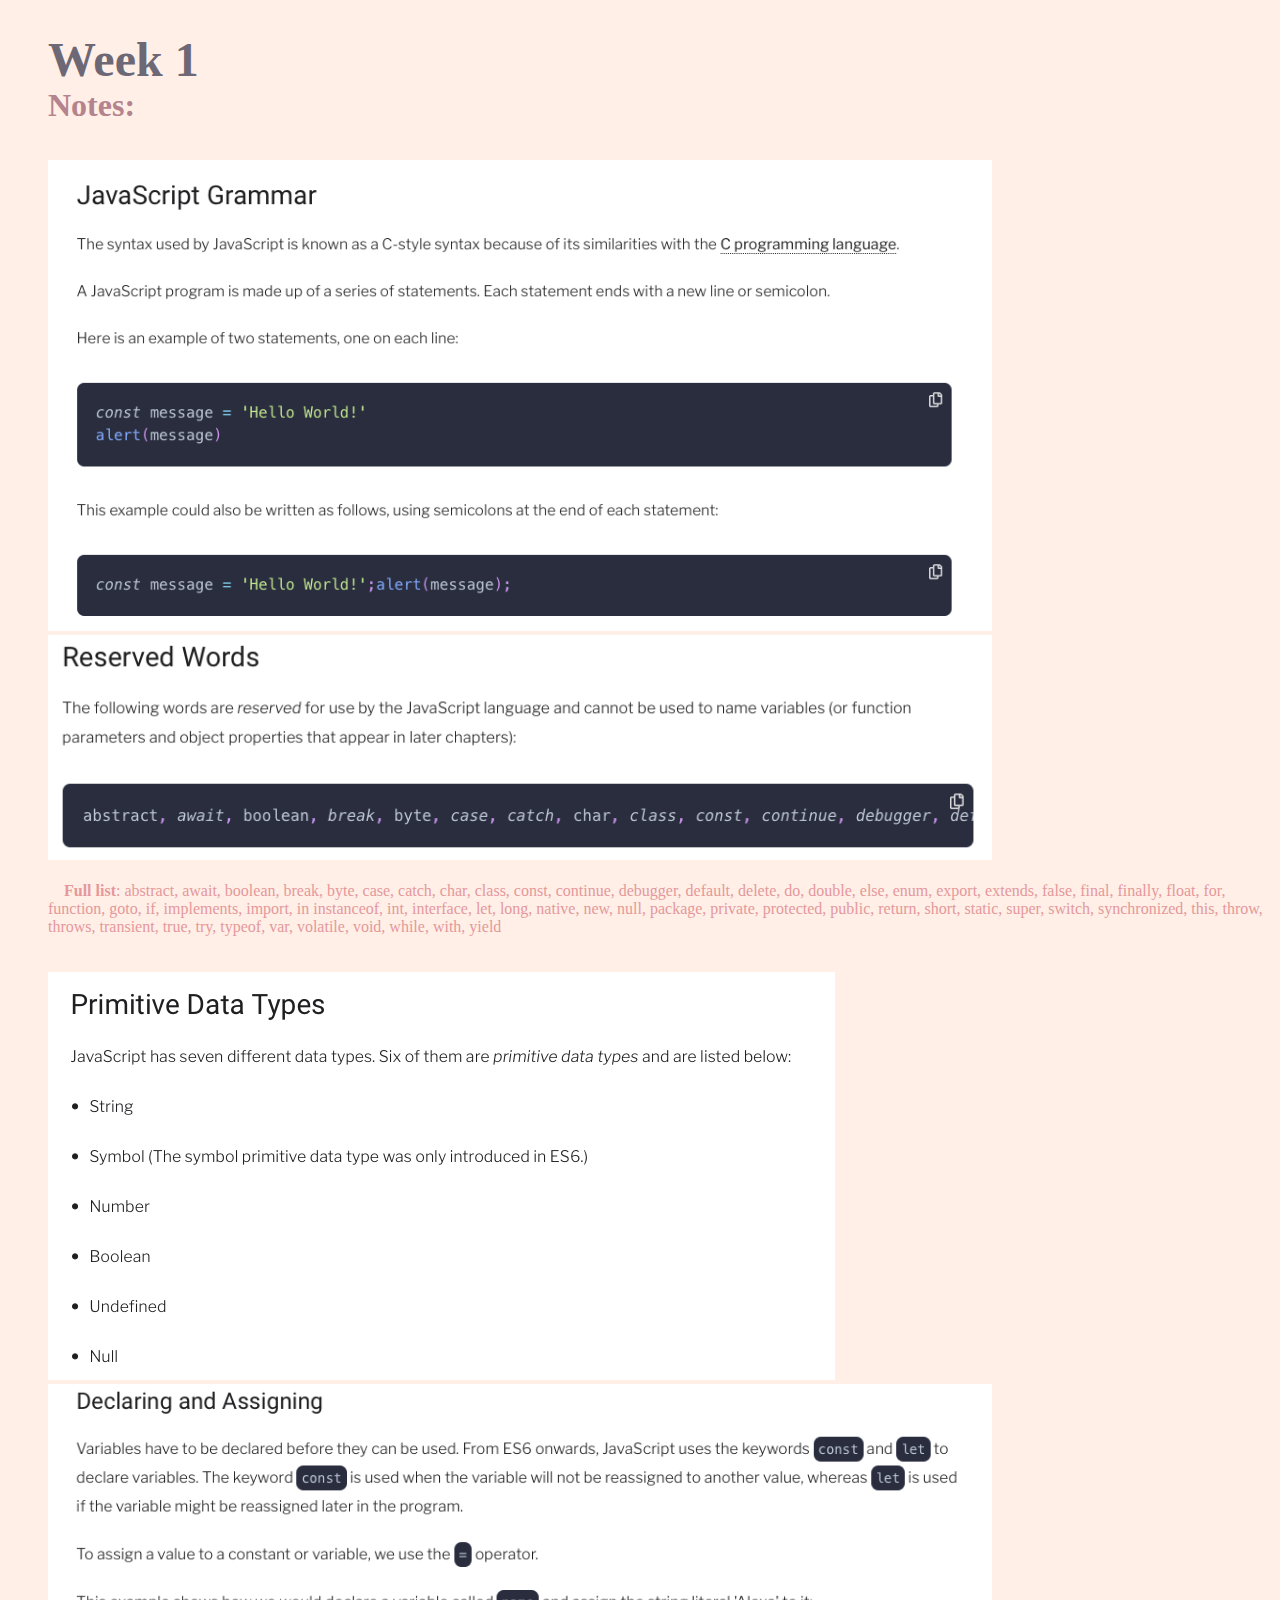
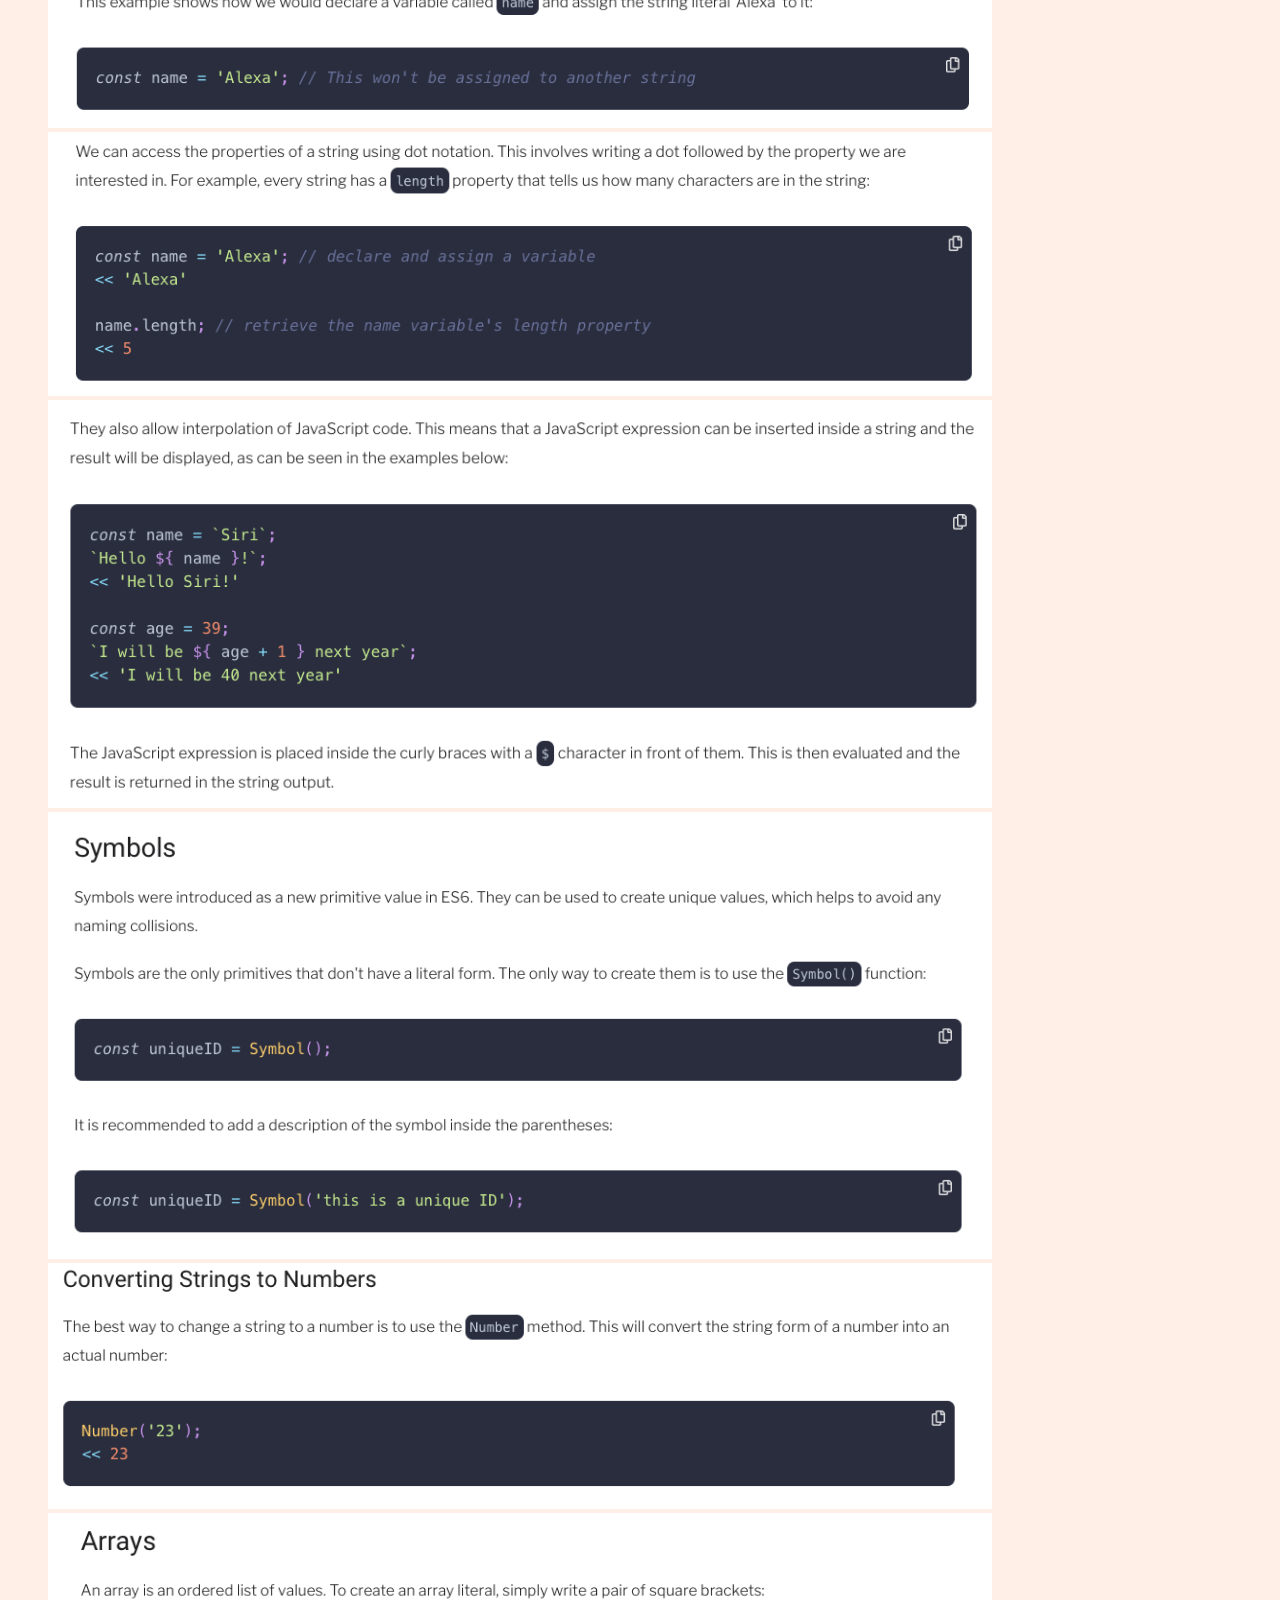
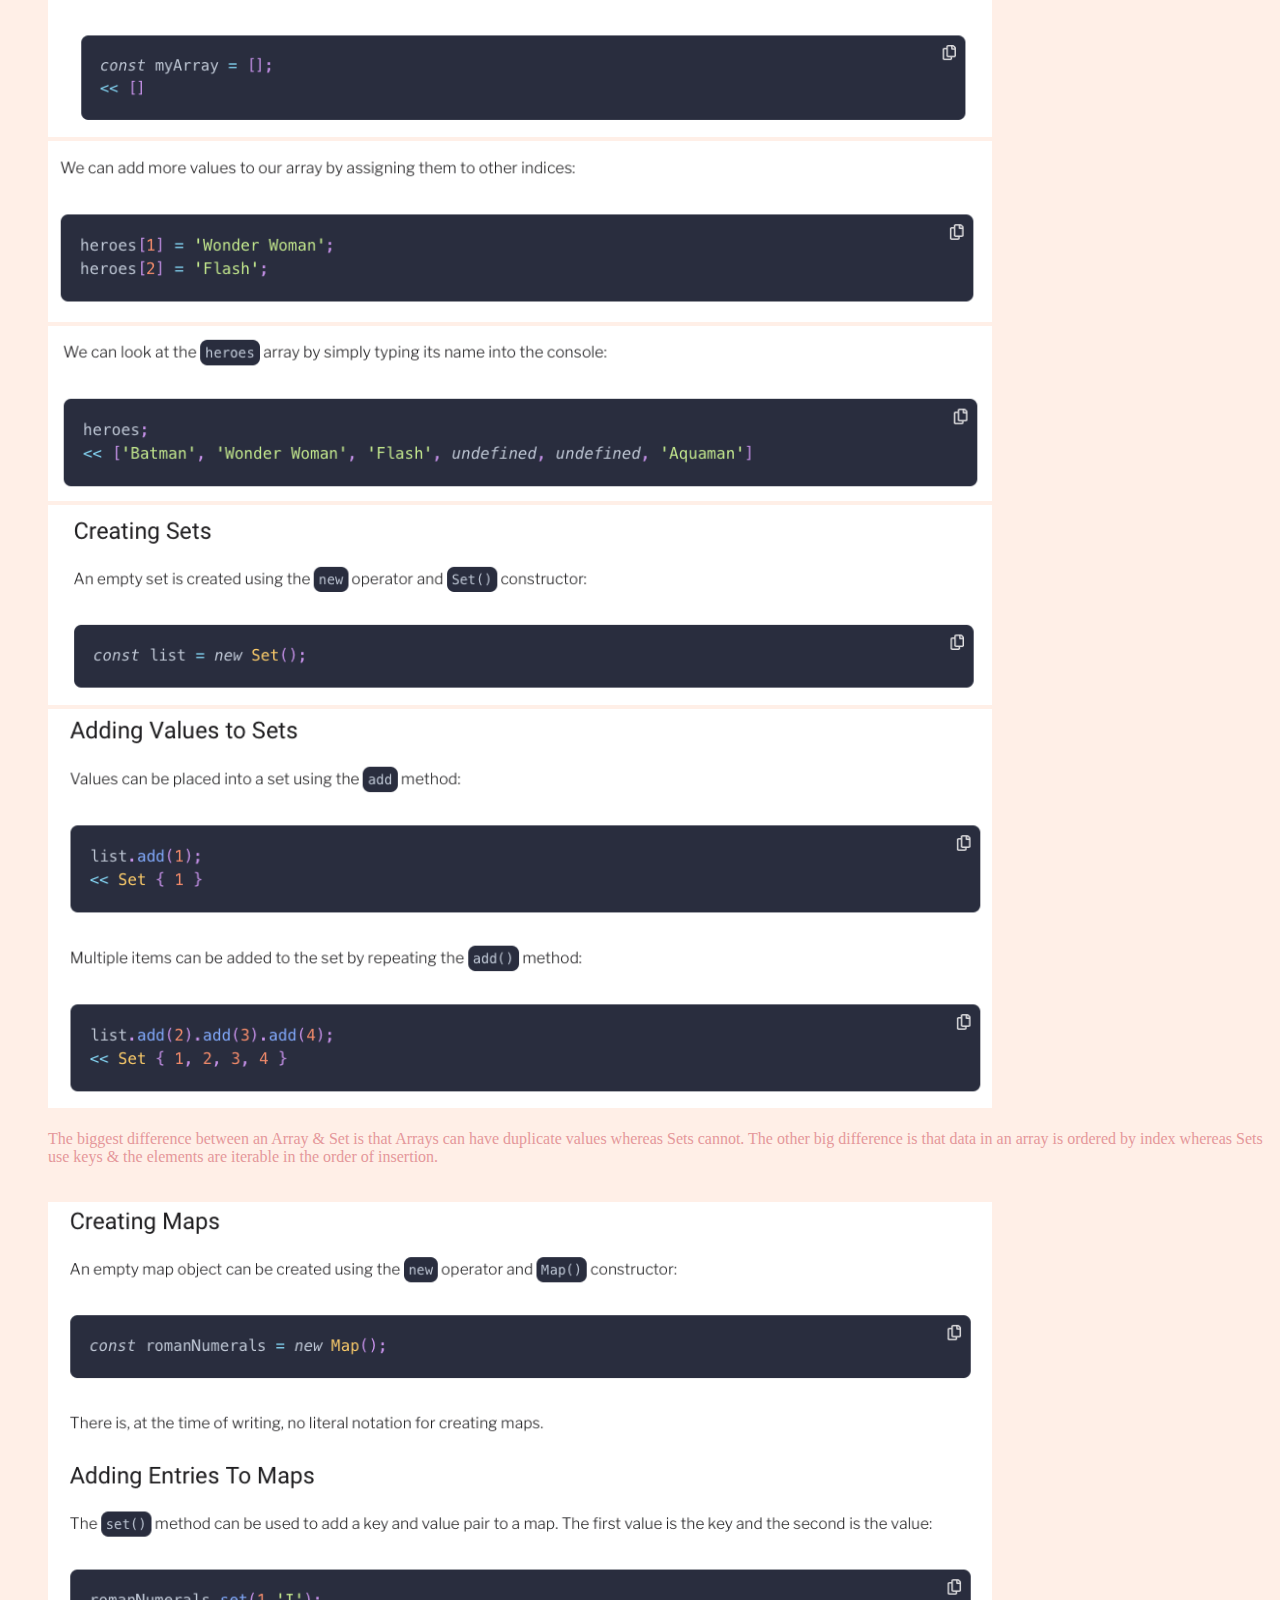
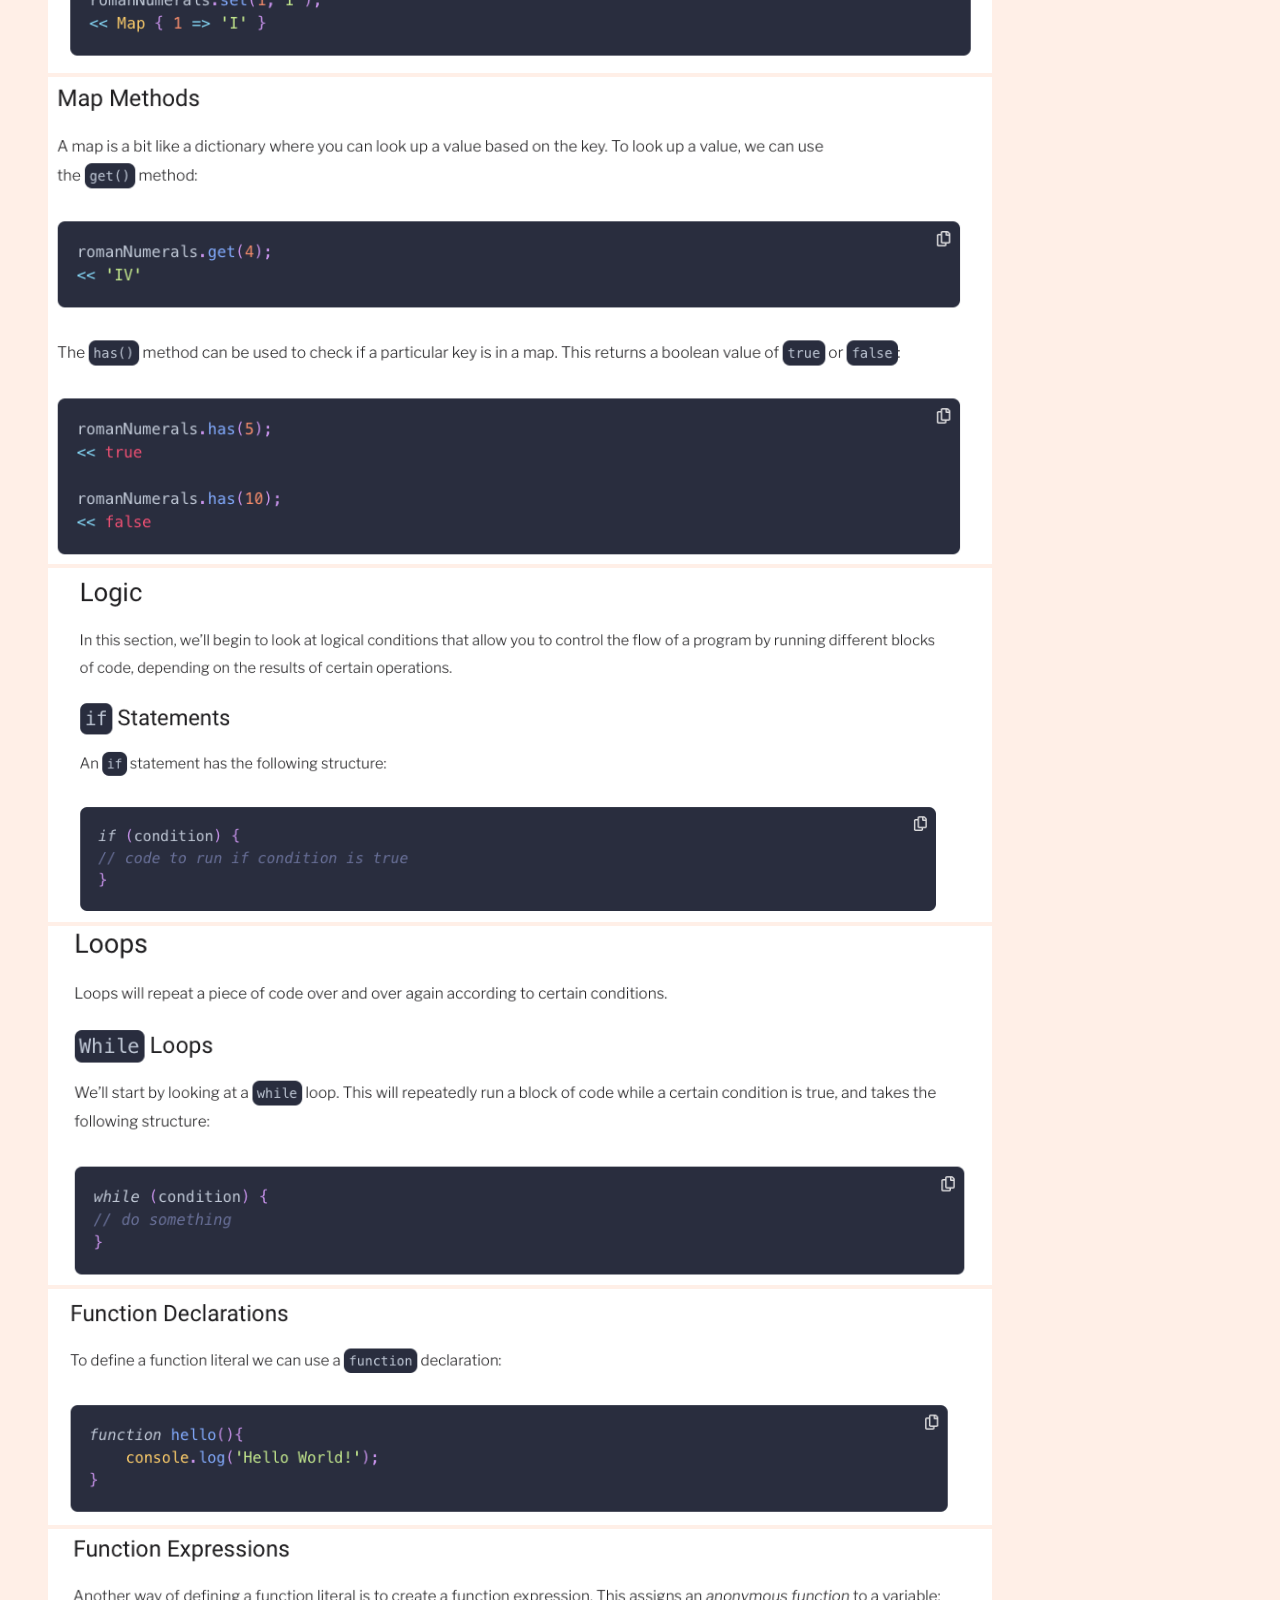
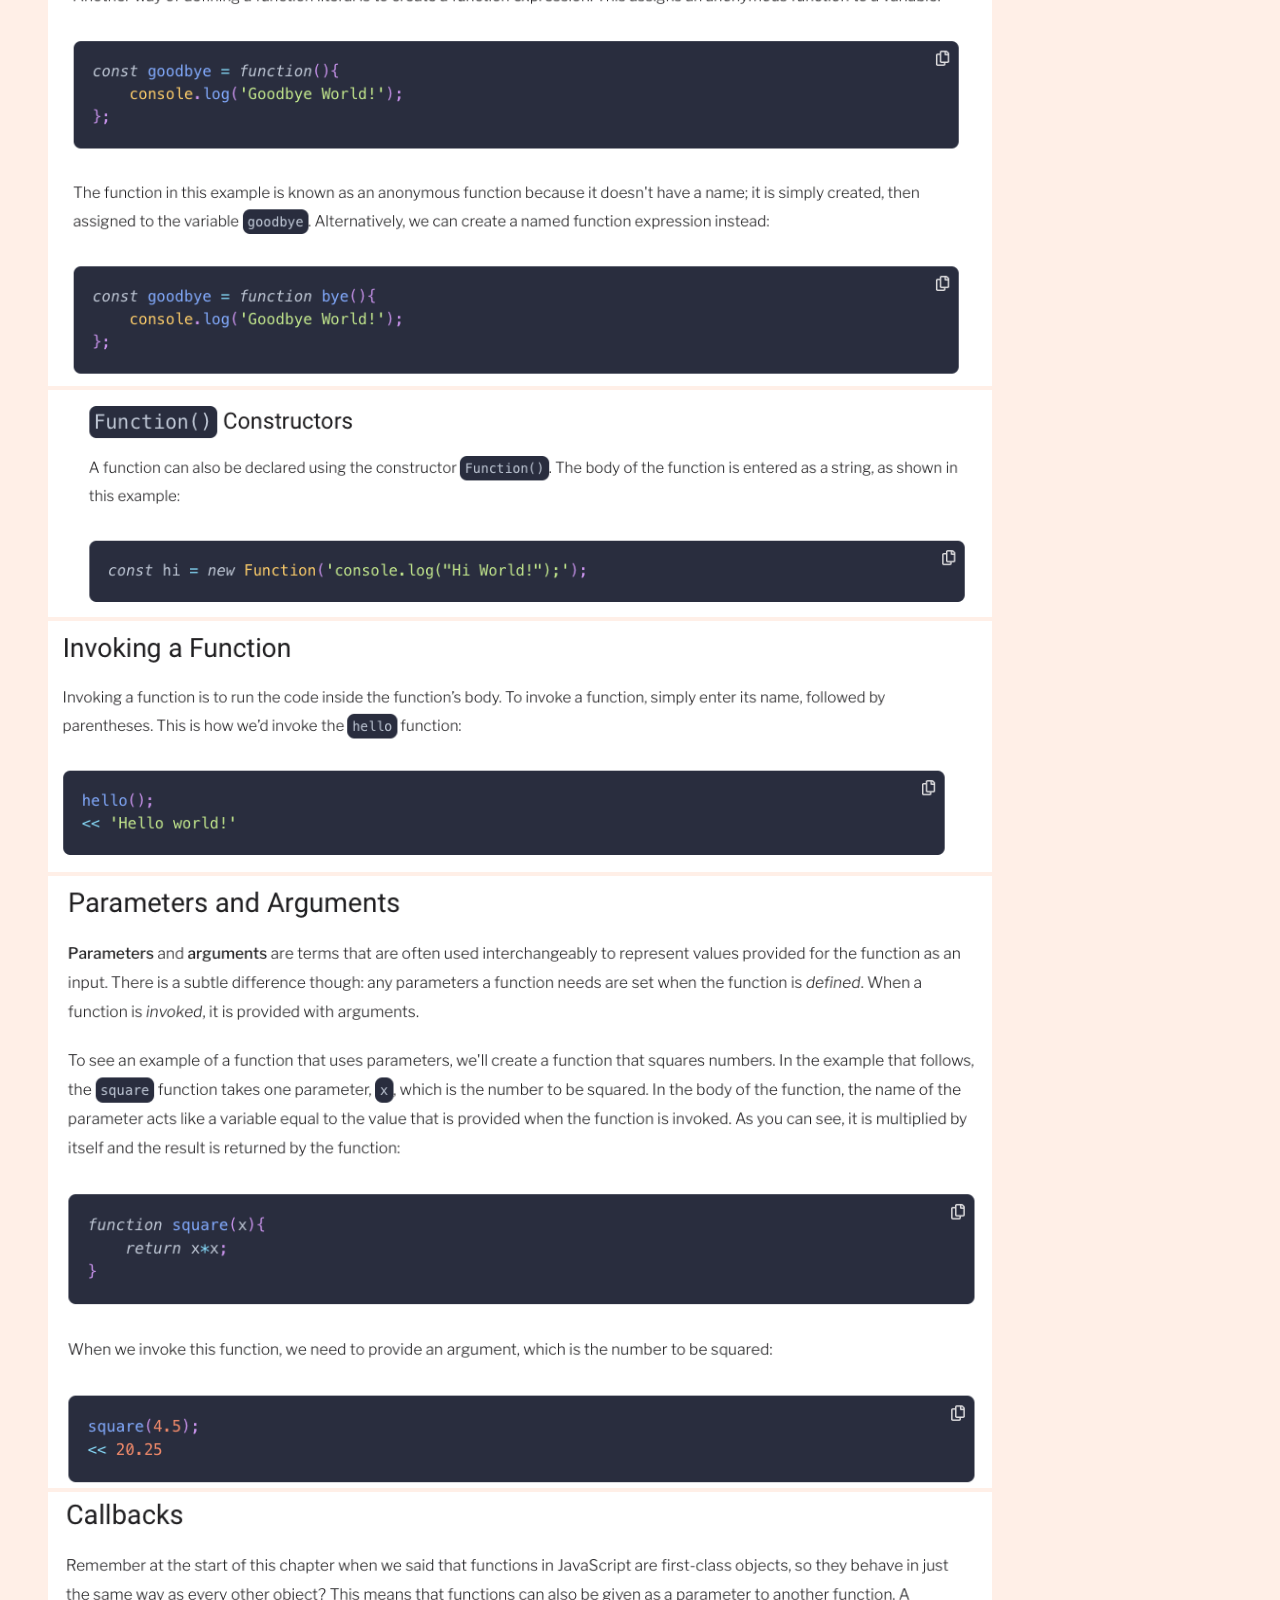
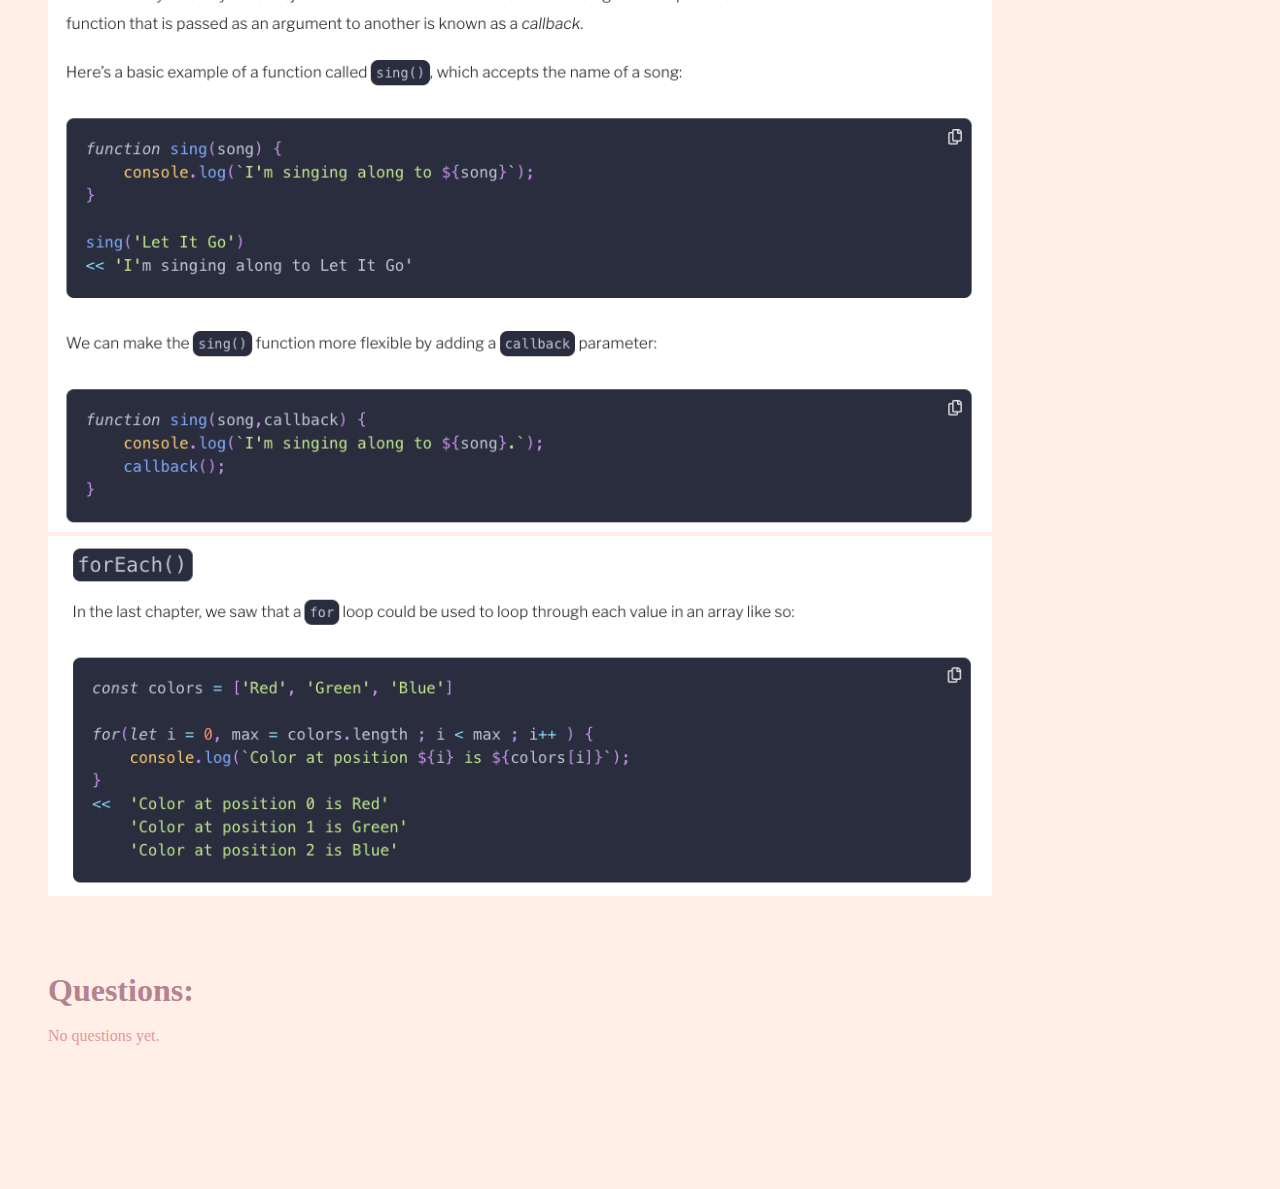
==== week2/index.html @ 1e1ddfa3 "Week2" ====
<!DOCTYPE html>
<html lang="en">
<head>
    <meta charset="UTF-8">
    <meta http-equiv="X-UA-Compatible" content="IE=edge">
    <meta name="viewport" content="width=device-width, initial-scale=1.0">
    <title>Week 1</title>
    <link rel="stylesheet" href="style.css">
</head>
<body>
    <h1>Week 1</h1>
    <h2>Notes:</h2>
    <br>
    <br>
    <img src=1.png>
    <img src=2.png>
    <br>
    <br>
    <p><strong>Full list</strong>: abstract, await, boolean, break, byte, case, catch, char, class, const, continue, debugger, default, delete, do, double, else, enum, export, extends, false, final, finally, float, for, function, goto, if, implements, import, in instanceof, int, interface, let, long, native, new, null, package, private, protected, public, return, short, static, super, switch, synchronized, this, throw, throws, transient, true, try, typeof, var, volatile, void, while, with, yield</p>
    <br>
    <br>
    <img src=3.png>
    <img src=4.png>
    <img src=5.png>
    <img src=6.png>
    <img src=7.png>
    <img src=8.png>
    <img src=9.png>
    <img src=10.png>
    <img src=11.png>
    <img src=12.png>
    <img src=13.png>
    <br>
    <br>
    <p>The biggest difference between an Array & Set is that Arrays can have duplicate values whereas Sets cannot. The other big difference is that data in an array is ordered by index whereas Sets use keys & the elements are iterable in the order of insertion.</p>
    <br>
    <br>
    <img src=14.png>
    <img src=15.png>
    <img src=16.png>
    <img src=17.png>
    <img src=18.png>
    <img src=19.png>
    <img src=20.png>
    <img src=21.png>
    <img src=22.png>
    <img src=23.png>
    <img src=24.png>
    <br>
    <br>
    <br>
    <br>
    <br>
    <h2>Questions:</h2>
    <br>
    <p>No questions yet.</p>
    <br>
    <br>
    <br>
    <br>
    <br>
    <br>
    <br>
    <br>
</body>
</html>
---- week2/style.css ----
@import url('https://fonts.googleapis.com/css2?family=Rubik:ital,wght@0,300;0,500;0,900;1,300;1,500;1,900&display=swap');

* {
    padding: 0;
    margin: 0;
    font-family: Roboto;
    padding-left: 1rem;
    box-sizing: border-box;
}

body {
    background-color: #ffefe7;
}

h1 {
    font-size: 3rem;
    color: #6D6875;
    padding-top: 2rem;
}

h2 {
    font-size: 2rem;
    color: #B5838D;
}

ol {
    padding-top: 3rem;
}

p {
    color: #E5989B;
}

img {
    max-width: 60rem;
}
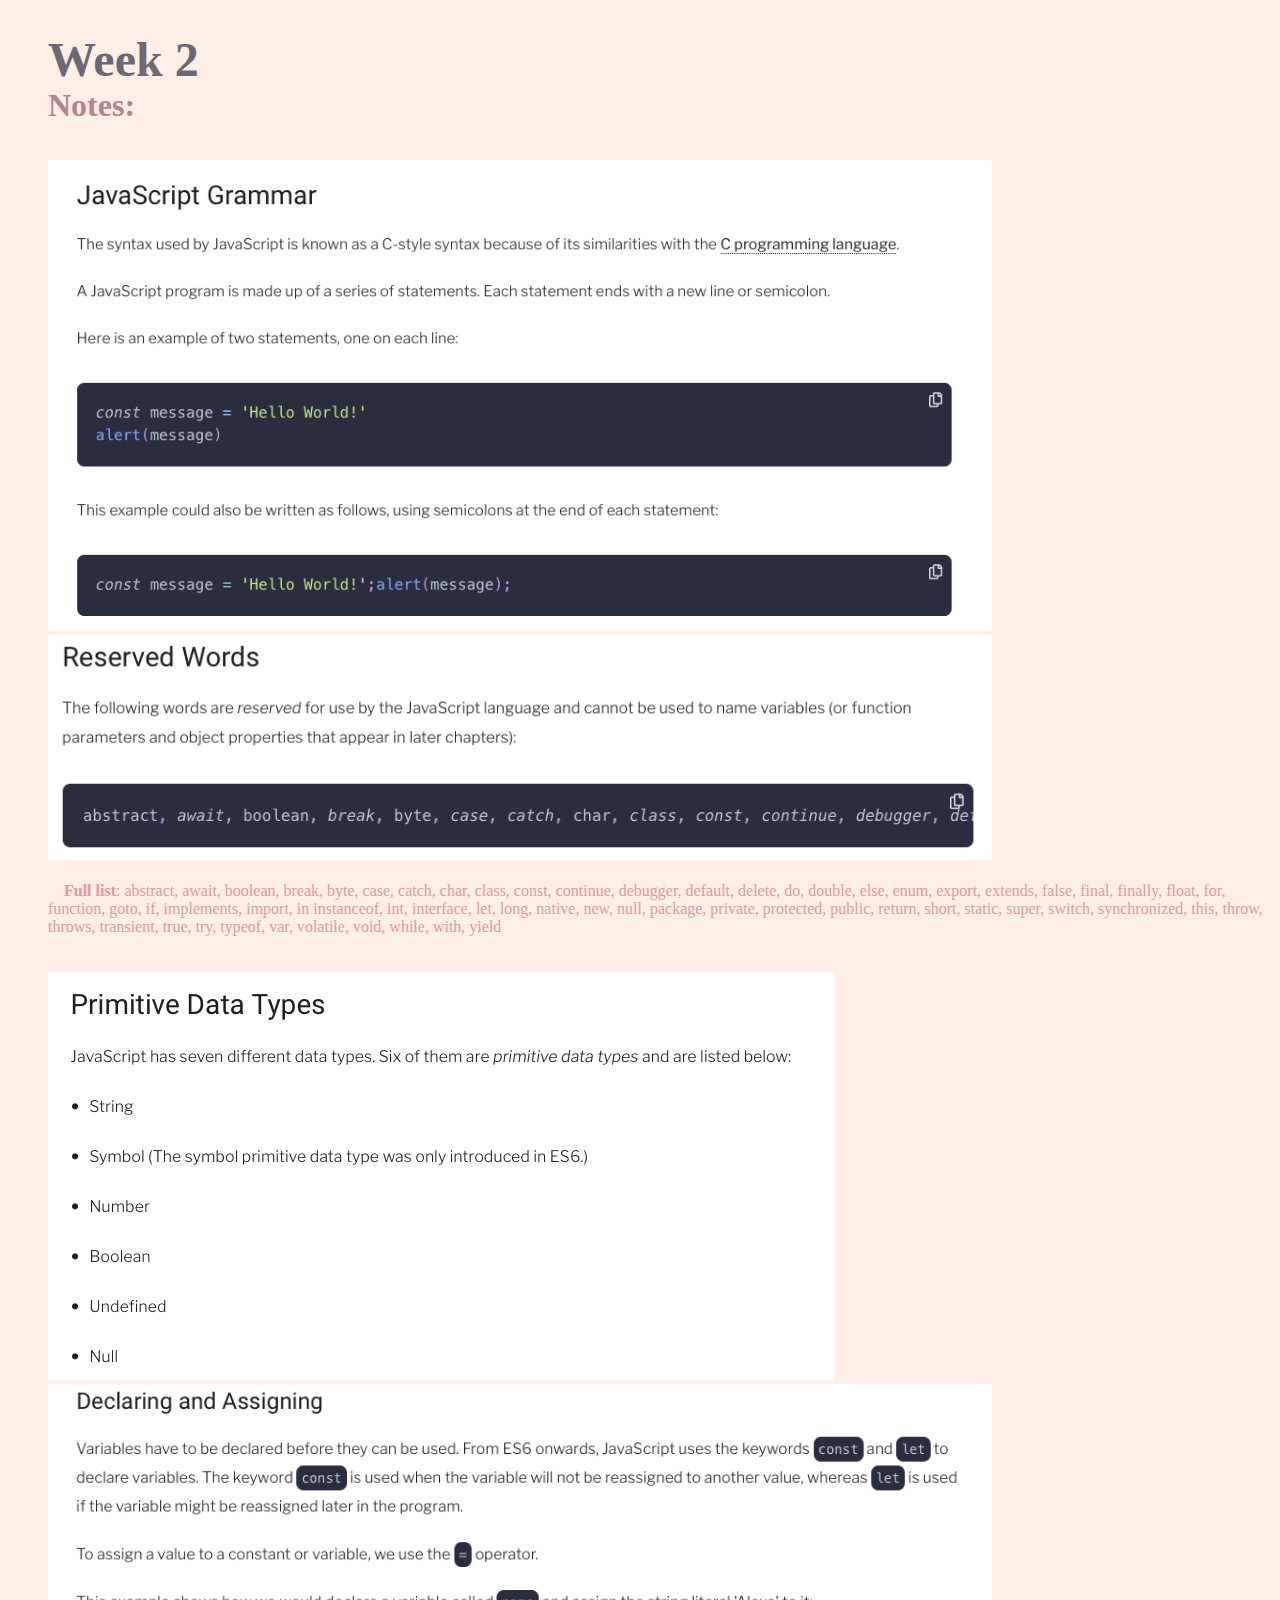
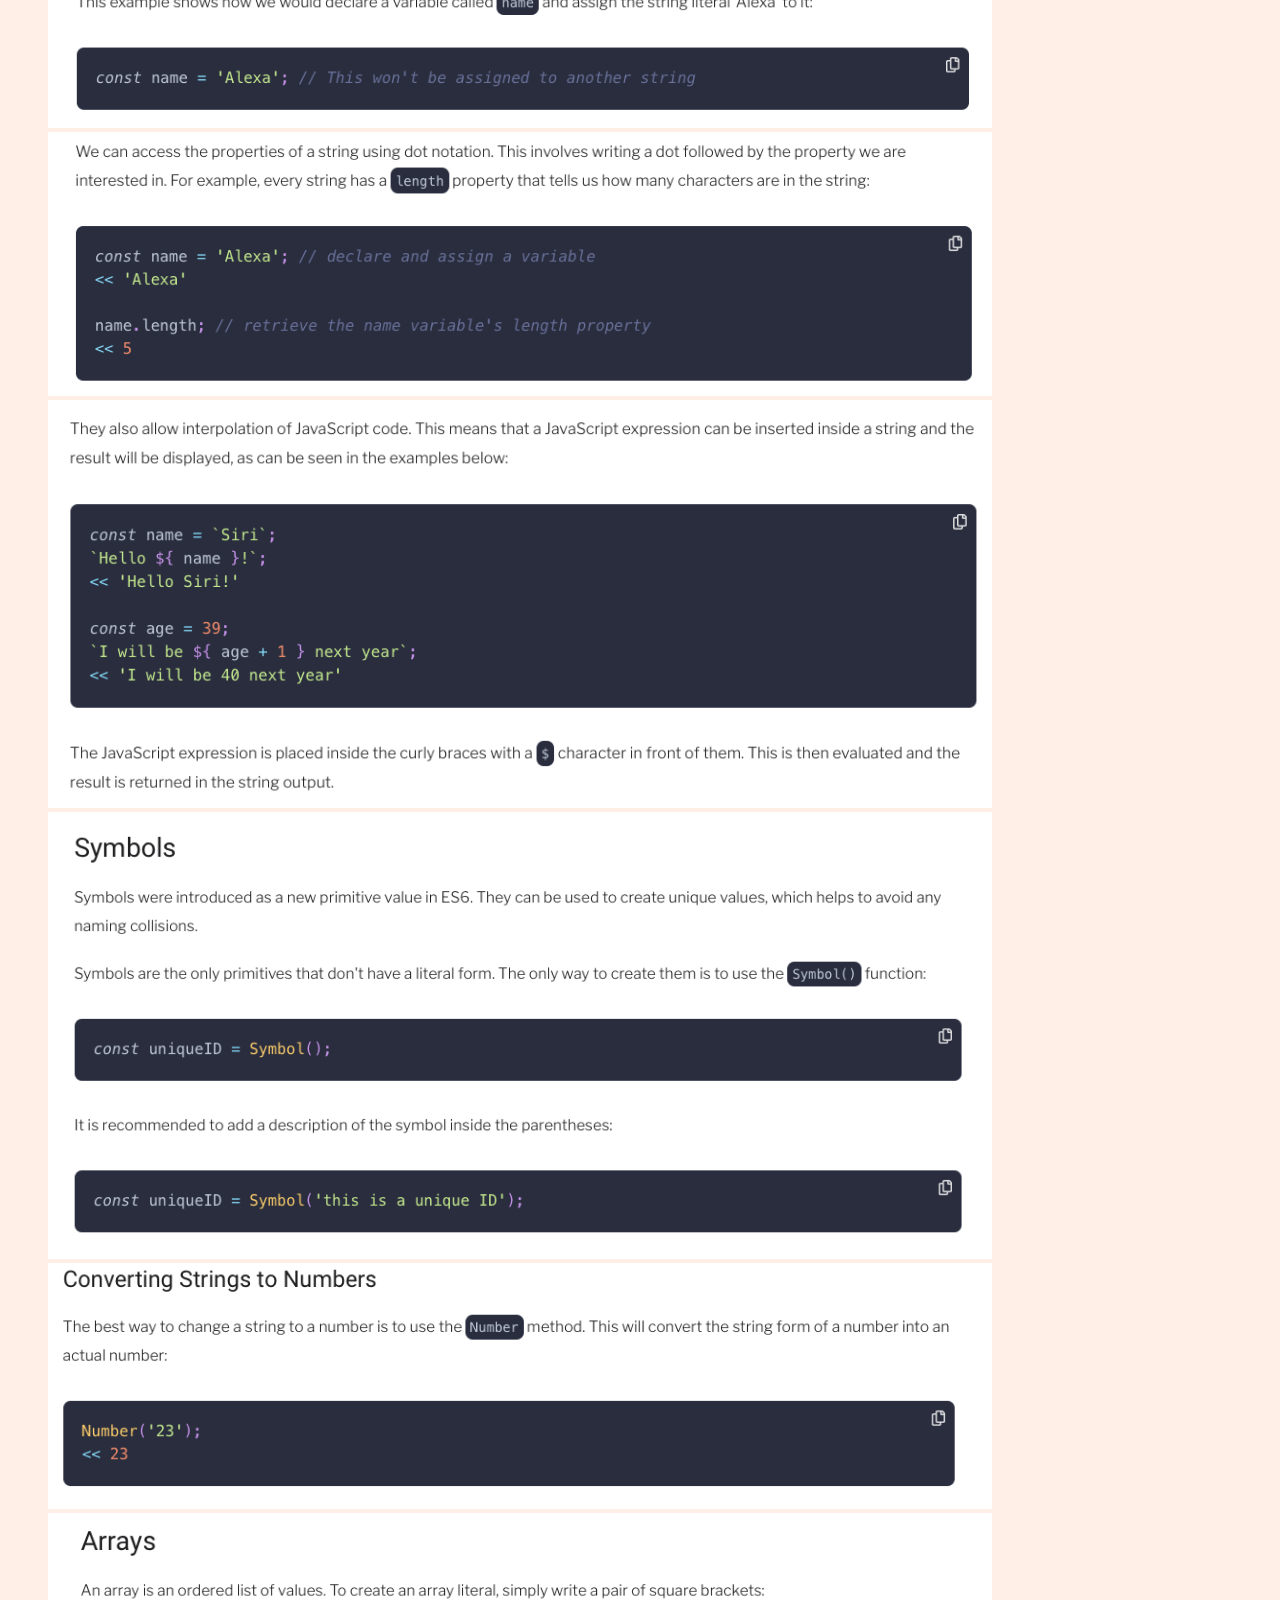
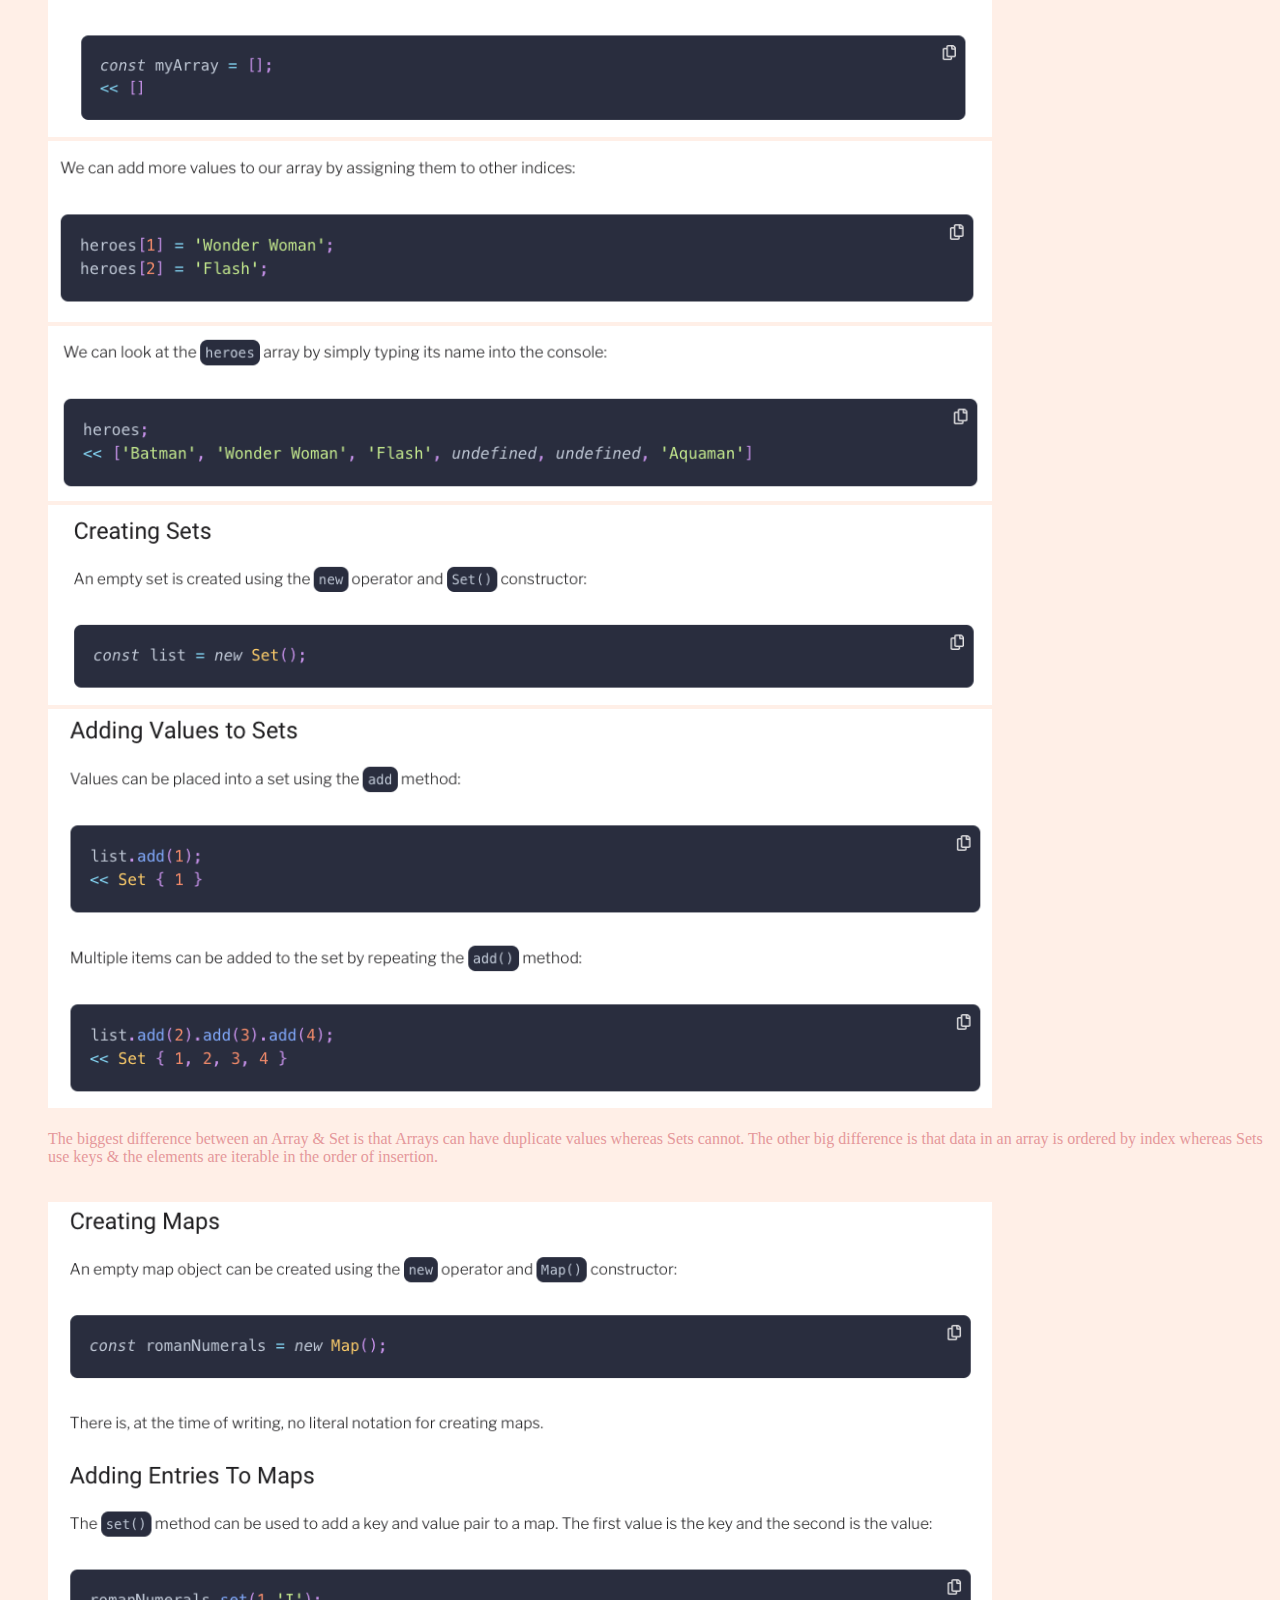
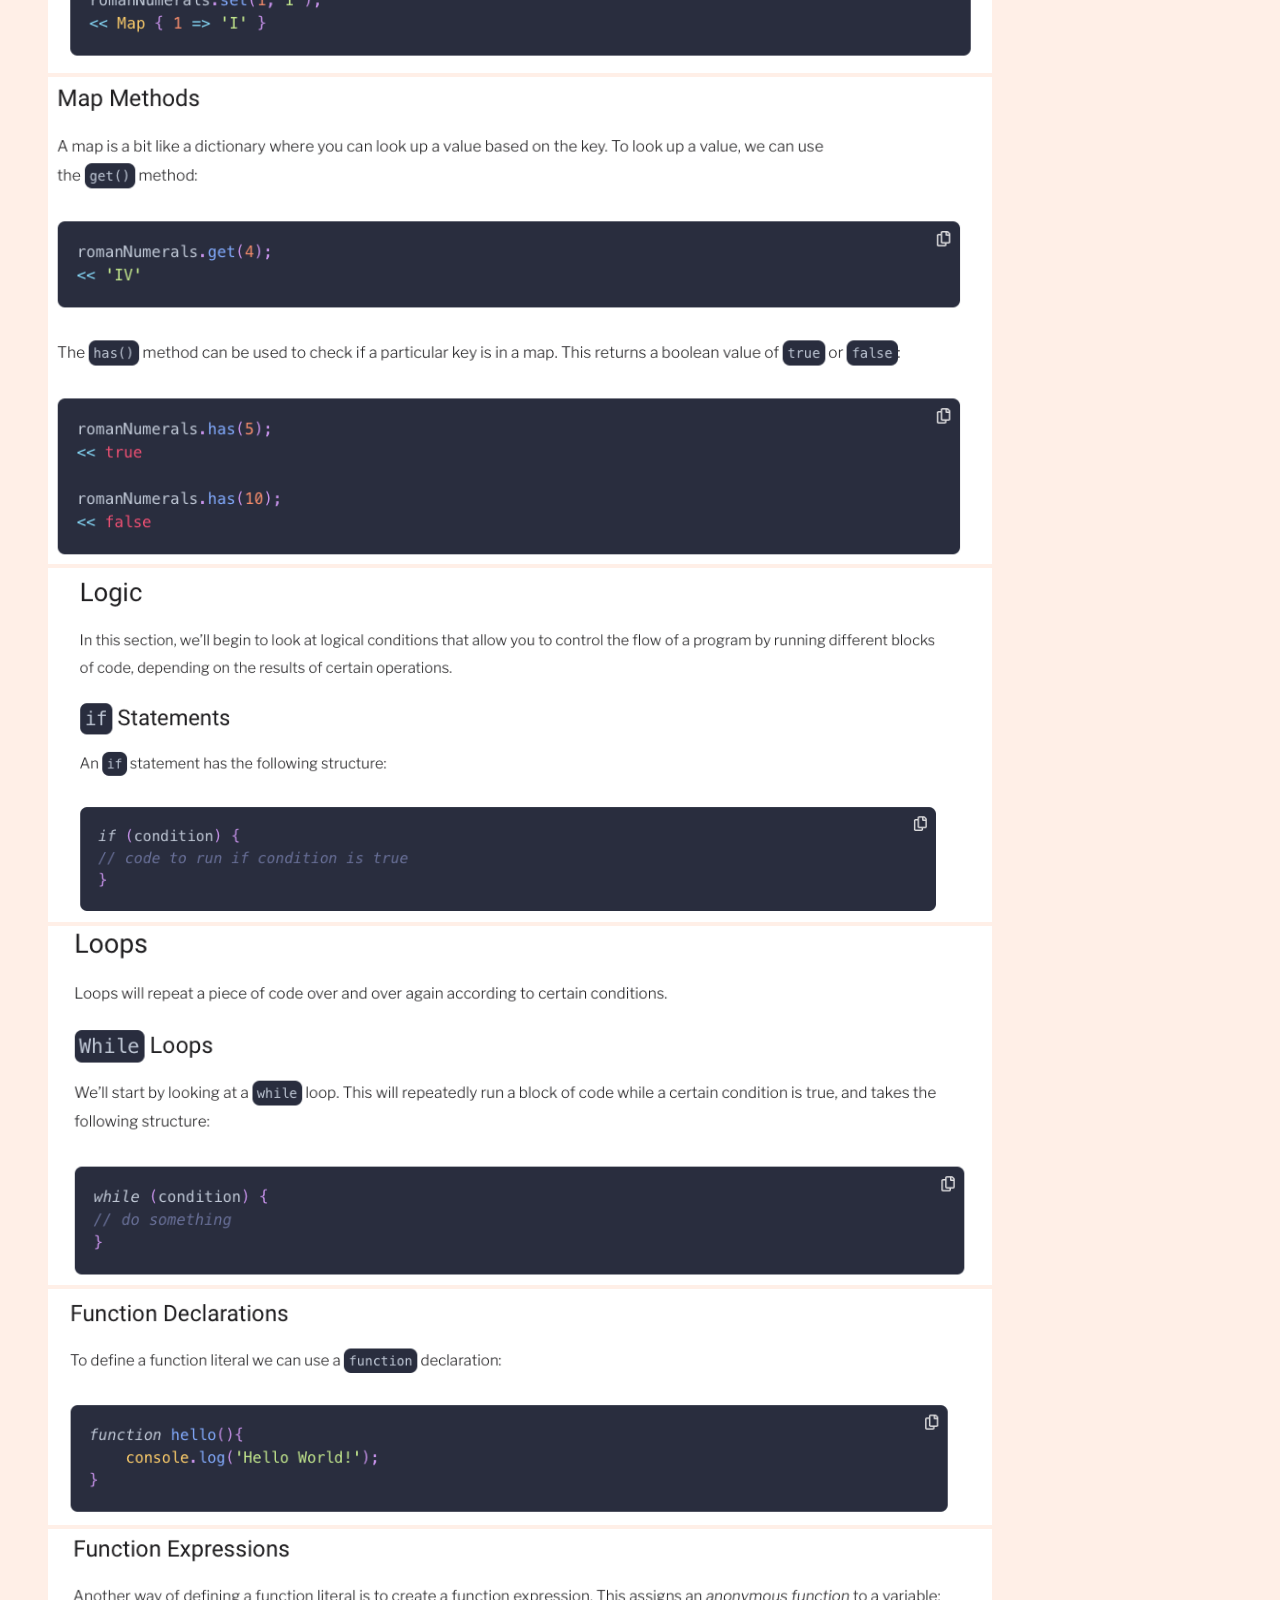
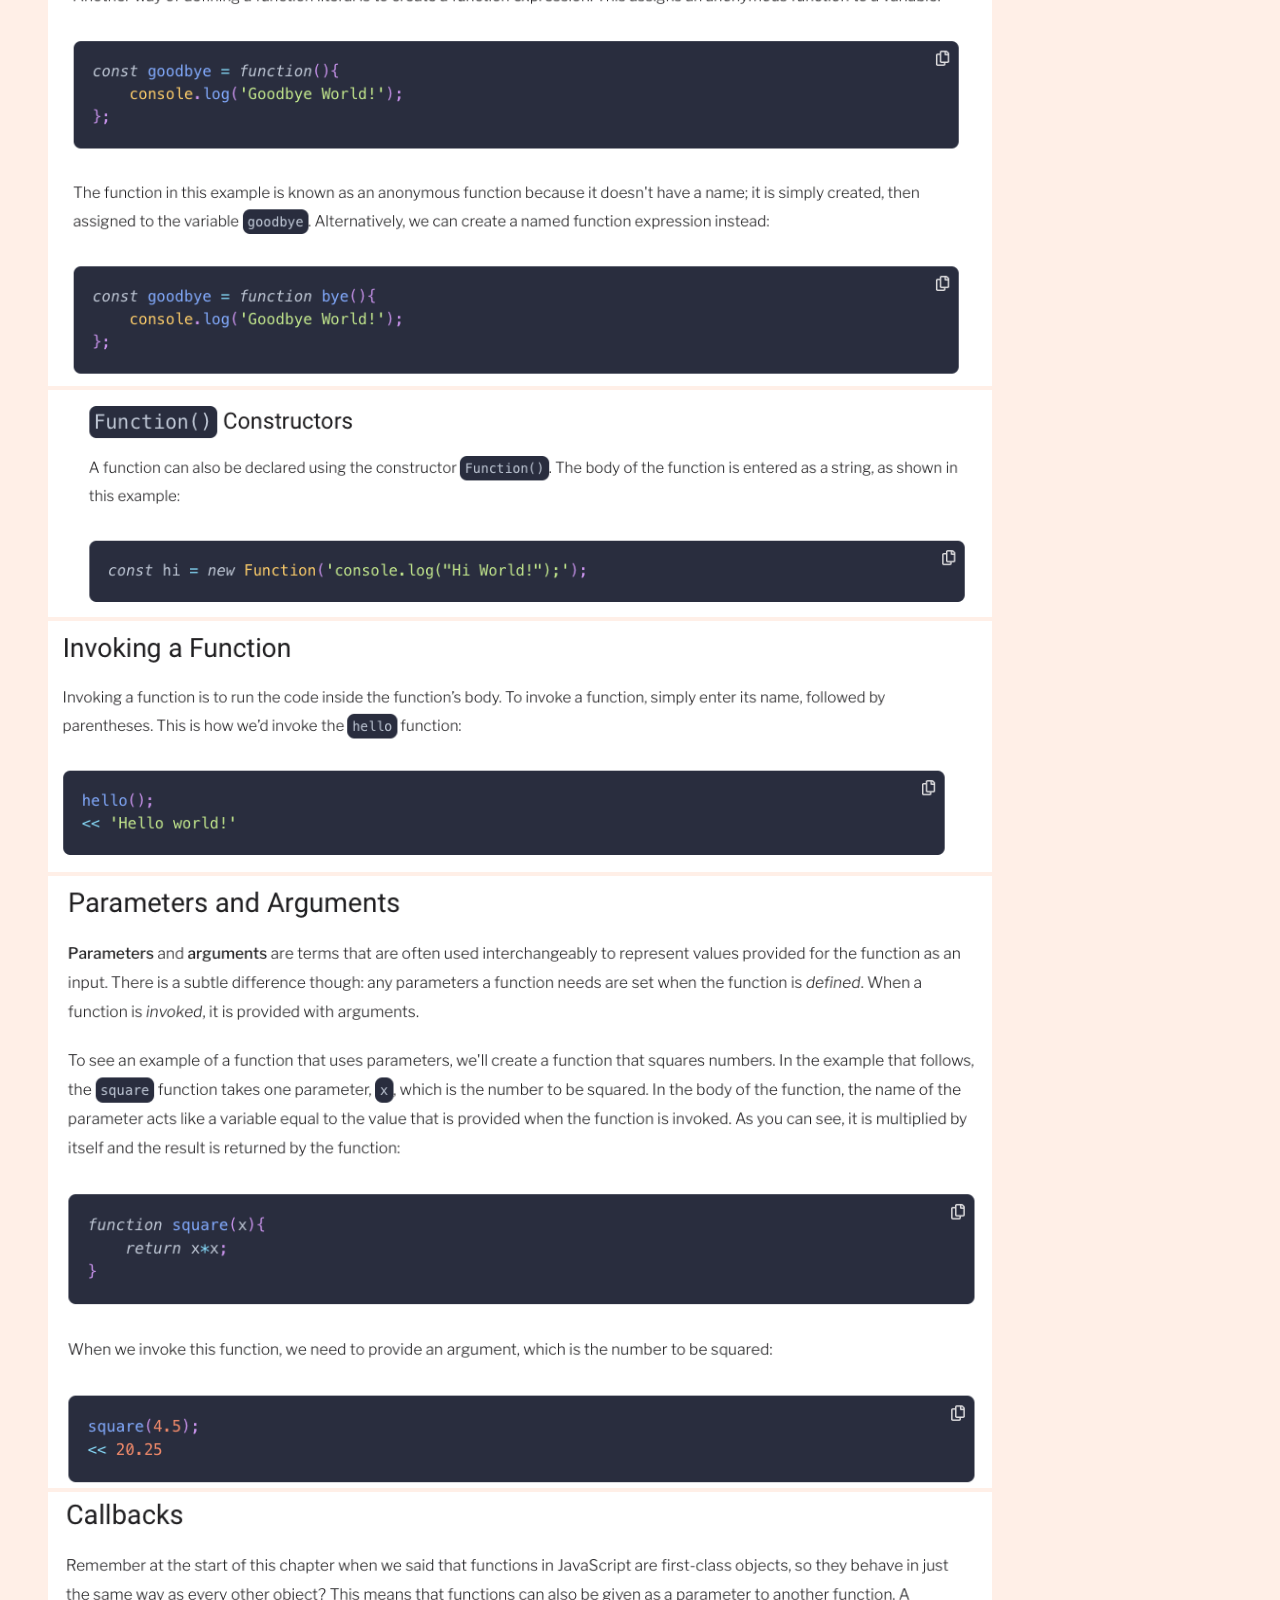
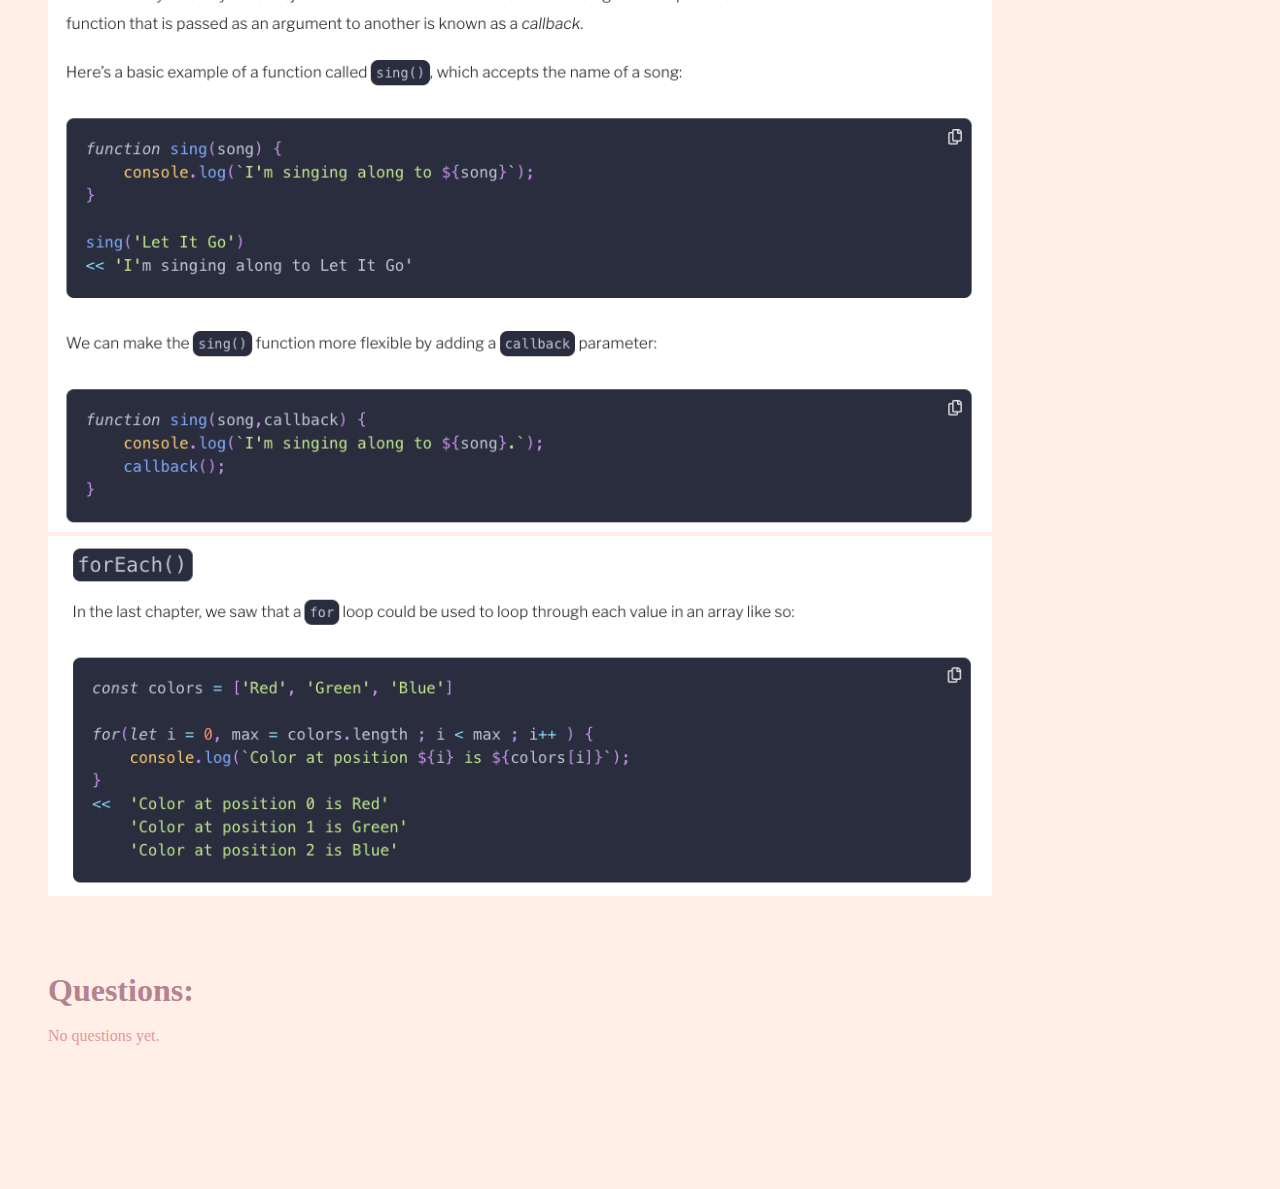
==== commit 14f7e496: "week4" ====
--- a/week2/index.html
+++ b/week2/index.html
@@ -8,7 +8,7 @@
     <link rel="stylesheet" href="style.css">
 </head>
 <body>
-    <h1>Week 1</h1>
+    <h1>Week 2</h1>
     <h2>Notes:</h2>
     <br>
     <br>
